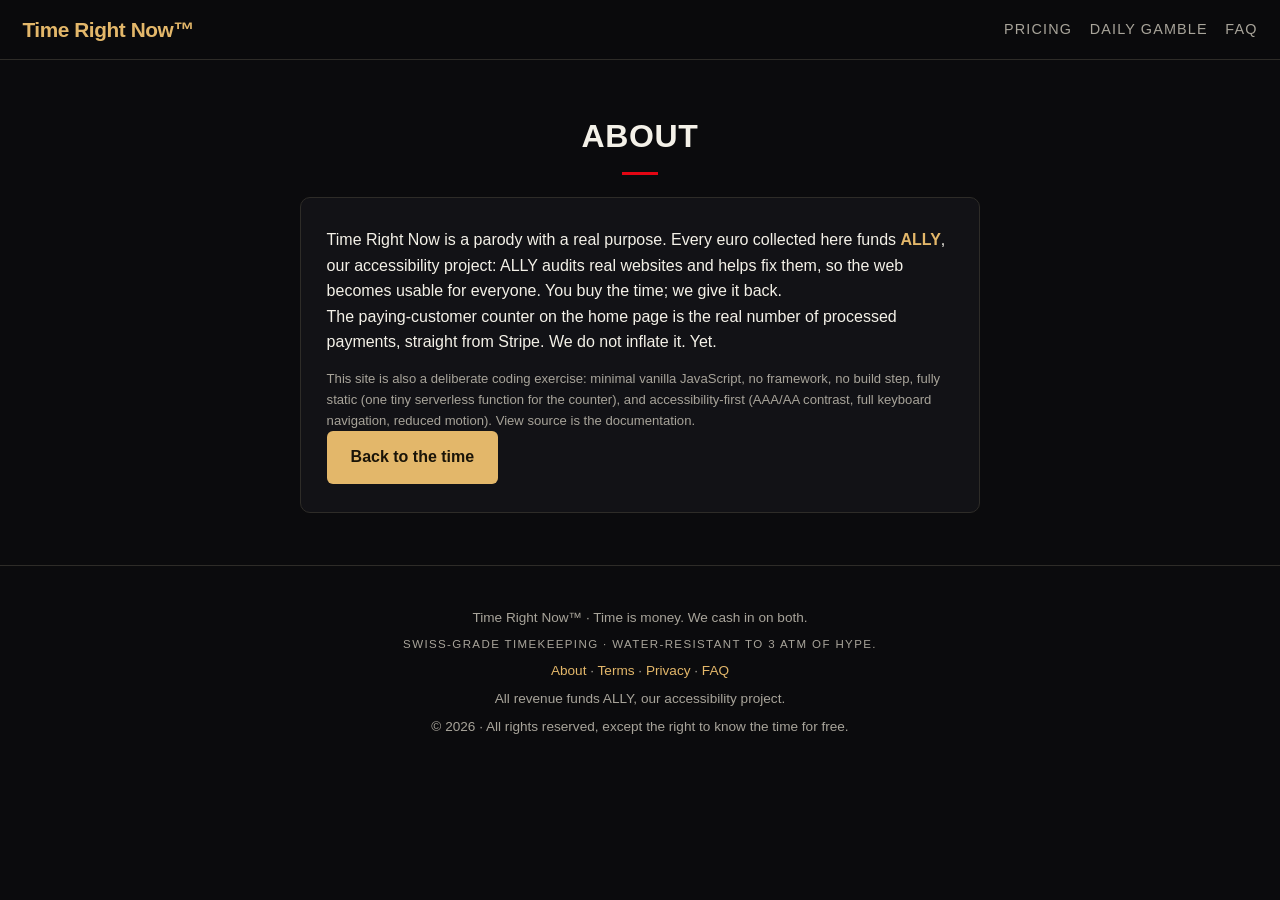
==== about.html @ d9bff841 "feat: real Stripe customer counter (/api/stats serverless), About/Terms/Privacy pages, About moved o" ====
<!DOCTYPE html>
<html lang="en">
<head>
<meta charset="utf-8">
<meta name="viewport" content="width=device-width, initial-scale=1">
<title>About · Time Right Now™</title>
<meta name="description" content="Where the money goes: ALLY, our accessibility project. Plus: this site is a deliberate coding exercise.">
<link rel="icon" href="data:image/svg+xml,<svg xmlns='http://www.w3.org/2000/svg' viewBox='0 0 100 100'><text y='.9em' font-size='90'>⏳</text></svg>">
<link rel="stylesheet" href="style.css?v=7">
</head>
<body>
<header class="topbar">
  <p class="brand"><a href="index.html" class="brand-link">Time Right Now<span aria-hidden="true">™</span></a></p>
  <nav aria-label="Primary">
    <a href="index.html#tarifs">Pricing</a>
    <a href="index.html#daily">Daily Gamble</a>
    <a href="index.html#faq">FAQ</a>
  </nav>
</header>

<main>
<section class="wrap">
  <h2>About</h2>
  <div class="about-box">
    <p>Time Right Now is a parody with a real purpose. Every euro collected here funds <strong>ALLY</strong>, our accessibility project: ALLY audits real websites and helps fix them, so the web becomes usable for everyone. You buy the time; we give it back.</p>
    <p>The paying-customer counter on the home page is the real number of processed payments, straight from Stripe. We do not inflate it. Yet.</p>
    <p class="fine">This site is also a deliberate coding exercise: minimal vanilla JavaScript, no framework, no build step, fully static (one tiny serverless function for the counter), and accessibility-first (AAA/AA contrast, full keyboard navigation, reduced motion). View source is the documentation.</p>
    <p><a class="btn btn-gold" href="index.html">Back to the time</a></p>
  </div>
</section>
</main>

<footer class="site-foot">
  <p>Time Right Now™ · Time is money. We cash in on both.</p>
  <p>Swiss-grade timekeeping · Water-resistant to 3 ATM of hype.</p>
  <p class="foot-links"><a href="about.html">About</a> · <a href="terms.html">Terms</a> · <a href="privacy.html">Privacy</a> · <a href="index.html#faq">FAQ</a></p>
  <p>All revenue funds ALLY, our accessibility project.</p>
  <p>© 2026 · All rights reserved, except the right to know the time for free.</p>
</footer>
</body>
</html>
---- style.css ----
/*
 * QuelleHeure(tm) - "Swiss 1980 horologer" theme.
 * Watch-dial hero backdrop, Helvetica grid, cream/gold/Swiss red, flat panels.
 * A11y first: AAA/AA contrasts (verified), reduced-motion, visible focus.
 */

:root {
  --bg: #0B0B0D;
  --surface: #121216;
  --surface-2: #191A1F;
  --line: #2E2C28;
  --line-2: #3A3833;
  --text: #F4F1E8;
  --muted: #A8A49A;
  --gold: #E3B76A;
  --gold-strong: #F0CD8A;
  --ink: #1A1408;
  --red: #FF4B4B;
  --red-swiss: #E30613;
  --green: #8BD9AC;
  --sans: "Helvetica Neue", Helvetica, Arial, "DejaVu Sans", sans-serif;
  --mono: ui-monospace, "DejaVu Sans Mono", Menlo, monospace;
}

* { box-sizing: border-box; margin: 0; padding: 0; }
html { scroll-behavior: smooth; }
body {
  background: var(--bg);
  color: var(--text);
  font-family: var(--sans);
  line-height: 1.6;
}
body.noscroll { overflow: hidden; }

@media (prefers-reduced-motion: reduce) {
  html { scroll-behavior: auto; }
  *, *::before, *::after { animation: none !important; transition: none !important; }
}

:focus-visible { outline: 2px solid var(--gold); outline-offset: 2px; border-radius: 4px; }
::selection { background: var(--red-swiss); color: var(--text); }

.skip {
  position: absolute; left: -999px; top: 0; z-index: 200;
  background: var(--gold); color: var(--ink); padding: .5rem 1rem;
  border-radius: 0 0 8px 0; font-weight: 700;
}
.skip:focus { left: 0; }

/* ---------- Top bar ---------- */

.topbar {
  position: sticky; top: 0; z-index: 50;
  display: flex; align-items: center; gap: 1.5rem;
  padding: .8rem 1.4rem;
  background: rgba(11, 11, 13, .9);
  border-bottom: 1px solid var(--line);
}
.brand {
  font-weight: 700; font-size: 1.3rem; color: var(--gold);
  letter-spacing: -0.02em;
}
.topbar nav { display: flex; gap: 1.1rem; margin-left: auto; flex-wrap: wrap; }
.topbar nav a { color: var(--muted); text-decoration: none; font-size: .9rem; text-transform: uppercase; letter-spacing: .08em; }
.topbar nav a:hover { color: var(--text); }

/* ---------- Hero + watch dial backdrop ---------- */

.hero {
  position: relative; overflow: hidden;
  padding: 7rem 1.2rem 5rem; text-align: center;
  background: radial-gradient(50% 40% at 62% 18%, rgba(227, 183, 106, .05), transparent 70%);
}
.hero h1 {
  font-weight: 700;
  text-transform: uppercase; letter-spacing: -0.02em;
  font-size: clamp(2.8rem, 8vw, 5rem);
  line-height: 1.05;
  margin: 0 auto .9rem; max-width: 16ch;
}
.hero .sub { color: var(--muted); font-size: 1.12rem; max-width: 46ch; margin: 0 auto .6rem; }
.hero .tease { color: var(--gold); margin: 0 auto 1.8rem; max-width: 52ch; }
.hero .note { color: var(--muted); font-size: .85rem; margin-top: 1rem; }

.dial {
  position: absolute; top: 9vh; right: 4vw;
  width: min(46vmin, 420px); aspect-ratio: 1;
  border-radius: 50%;
  border: 1px solid var(--line-2);
  background: radial-gradient(circle, #15151A 0%, #0E0E11 70%);
  filter: blur(2px);
  opacity: .55;
  pointer-events: none;
}
.dial::before {
  /* minute track: 60 cream ticks, 12 gold majors */
  content: '';
  position: absolute; inset: 3%;
  border-radius: 50%;
  background:
    repeating-conic-gradient(from -0.4deg, rgba(244, 241, 232, .55) 0deg .8deg, transparent .8deg 6deg),
    repeating-conic-gradient(from -1.2deg, rgba(227, 183, 106, .95) 0deg 2.4deg, transparent 2.4deg 30deg);
  -webkit-mask: radial-gradient(closest-side, transparent 84%, #000 85%, #000 95%, transparent 96%);
          mask: radial-gradient(closest-side, transparent 84%, #000 85%, #000 95%, transparent 96%);
}
.dial .hand {
  position: absolute; left: 50%; bottom: 50%;
  transform-origin: bottom center; border-radius: 2px;
}
.dial .hh { width: 7px; height: 24%; background: var(--gold); transform: translateX(-50%) rotate(35deg); }
.dial .mh { width: 4px; height: 36%; background: var(--text); transform: translateX(-50%) rotate(122deg); }
.dial .sh { width: 2px; height: 42%; background: var(--red-swiss); transform: translateX(-50%); animation: sweep 60s steps(60) infinite; }
.dial .cap {
  position: absolute; left: 50%; top: 50%; width: 12px; height: 12px;
  border-radius: 50%; background: var(--gold);
  transform: translate(-50%, -50%);
}
.dial .datewin {
  position: absolute; right: 9%; top: 46%;
  width: 13%; height: 9%;
  border: 1px solid var(--line-2); border-radius: 2px;
  display: grid; place-items: center;
  font-weight: 700; font-size: 1rem; color: var(--gold);
}
@keyframes sweep { to { transform: translateX(-50%) rotate(360deg); } }

/* ---------- Sections ---------- */

.wrap { max-width: 1080px; margin: 0 auto; padding: 3.2rem 1.2rem; }
h2 {
  font-weight: 700; text-transform: uppercase; letter-spacing: .02em;
  font-size: clamp(1.5rem, 3.2vw, 2rem); text-align: center; margin-bottom: .9rem;
}
h2::after {
  content: ''; display: block; width: 36px; height: 3px;
  background: var(--red-swiss); margin: .6rem auto 0;
}

.offer { text-align: center; color: var(--muted); margin-bottom: 2rem; }
.offer strong { color: var(--gold); }
.offer .fine { display: block; font-size: .8rem; margin-top: .2rem; }

/* ---------- Pricing cards (flat Swiss panels) ---------- */

.cards {
  display: grid;
  grid-template-columns: repeat(auto-fit, minmax(200px, 1fr));
  gap: 1rem; align-items: stretch;
}
.card {
  position: relative;
  background: var(--surface);
  border: 1px solid var(--line);
  border-radius: 8px; padding: 1.5rem 1.2rem 1.3rem;
  display: flex; flex-direction: column; gap: .6rem;
}
.card h3 { font-size: 1rem; text-transform: uppercase; letter-spacing: .06em; }
.card .price { font-weight: 700; font-size: 2rem; color: var(--gold); font-variant-numeric: tabular-nums; }
.card .price s { font-size: 1.05rem; color: var(--muted); margin-left: .35rem; }
.card .desc { color: var(--muted); font-size: .92rem; flex: 1; }

.featured { border-top: 3px solid var(--red-swiss); }

.card.sub { border-style: dashed; }
.subtag {
  position: absolute; top: -10px; right: 12px;
  background: var(--surface-2); border: 1px solid var(--line-2);
  color: var(--muted); font-size: .65rem; font-weight: 700;
  padding: .1rem .5rem; border-radius: 999px;
  text-transform: uppercase; letter-spacing: .12em;
}
.card .price .per { font-size: .95rem; color: var(--muted); margin-left: .25rem; }
.badge {
  position: absolute; top: -12px; left: 50%; transform: translateX(-50%);
  background: var(--red); color: #0B0B0D;
  font-size: .7rem; font-weight: 800; padding: .2rem .7rem;
  border-radius: 999px; white-space: nowrap;
  text-transform: uppercase; letter-spacing: .05em;
}
.scarcity { text-align: center; color: var(--muted); font-size: .9rem; margin-top: 1.6rem; }
.scarcity strong { color: var(--text); }

/* ---------- Daily gamble ---------- */

.daily-box {
  max-width: 640px; margin: 1.4rem auto 0;
  background: var(--surface);
  border: 1px solid var(--line); border-radius: 10px;
  padding: 2rem 1.4rem; text-align: center;
}
.spin-token {
  font-weight: 700; font-size: clamp(3rem, 9vw, 5rem);
  line-height: 1; color: var(--gold); letter-spacing: .04em;
  min-height: 1.1em; margin-bottom: 1rem;
  font-variant-numeric: tabular-nums;
}
.spin-token.land { color: var(--red); }
.btn-red { background: var(--red); color: #0B0B0D; }
.btn-red:hover { background: #ff6b6b; }

/* ---------- Time vault ---------- */

.coffre {
  max-width: 820px; margin: 1.4rem auto 0;
  background: var(--surface);
  border: 1px solid var(--line); border-radius: 10px;
  padding: 2.4rem 1.4rem; text-align: center;
}
.biglock { font-size: 3.2rem; margin: .4rem 0; }
.coffre-empty { font-size: 1.3rem; font-weight: 700; }
.coffre-meta { color: var(--muted); font-size: .9rem; margin-bottom: .9rem; }
.coffre-city { font-size: 1.15rem; color: var(--gold); margin-bottom: 1.2rem; }
.time-display {
  display: flex; justify-content: center; align-items: flex-end;
  gap: 1.6rem; flex-wrap: wrap; margin: .6rem 0 1rem;
}
.seg { display: flex; flex-direction: column; align-items: center; gap: .2rem; min-width: 110px; }
.digits {
  font-weight: 700; font-size: clamp(3rem, 9vw, 5.2rem); line-height: 1;
  color: var(--text); font-variant-numeric: tabular-nums; letter-spacing: -0.02em;
}
.seg .digits::after {
  content: ''; display: block; height: 3px; width: 28px;
  background: var(--red-swiss); margin: .35rem auto 0;
}
.unit { font-size: .7rem; text-transform: uppercase; letter-spacing: .18em; color: var(--muted); }
.seg-btn {
  background: transparent; color: inherit;
  border: 1.5px dashed rgba(227, 183, 106, .55); border-radius: 10px;
  padding: .6rem .9rem .8rem; cursor: pointer;
  display: flex; flex-direction: column; align-items: center; gap: .2rem; min-width: 110px;
}
.seg-btn:hover { background: var(--surface-2); }
.seg-btn .digits { color: var(--muted); }
.seg-btn .digits::after { display: none; }
.seg-btn .lock { margin-top: .35rem; color: var(--gold); font-size: .85rem; font-weight: 700; }
.fine { color: var(--muted); font-size: .82rem; margin-top: .8rem; }

/* ---------- Reviews ---------- */

.quotes { display: grid; grid-template-columns: repeat(auto-fit, minmax(250px, 1fr)); gap: 1rem; }
.quotes blockquote {
  background: var(--surface);
  border: 1px solid var(--line);
  border-radius: 8px; padding: 1.3rem;
}
.quotes blockquote p:first-child { color: var(--gold); letter-spacing: .2em; }
.quotes footer { color: var(--muted); font-size: .85rem; margin-top: .5rem; text-transform: uppercase; letter-spacing: .06em; }

/* ---------- FAQ ---------- */

#faq details {
  background: var(--surface);
  border: 1px solid var(--line);
  border-radius: 8px;
  padding: 1rem 1.2rem; margin: 0 auto .7rem; max-width: 760px;
}
#faq summary { cursor: pointer; font-weight: 700; }
#faq summary:hover { color: var(--red); }
#faq details p { color: var(--muted); margin-top: .5rem; }

/* ---------- Footer ---------- */

.site-foot {
  text-align: center; color: var(--muted); font-size: .85rem;
  padding: 2.6rem 1rem 3rem; border-top: 1px solid var(--line);
  display: grid; gap: .4rem;
}
.site-foot p:nth-child(2) { text-transform: uppercase; letter-spacing: .12em; font-size: .72rem; }

/* ---------- Buttons ---------- */

.btn {
  display: inline-block; border: 0; border-radius: 6px;
  padding: .85rem 1.5rem; font-size: 1rem; font-weight: 700;
  text-decoration: none; cursor: pointer; font-family: var(--sans);
}
.btn-gold { background: var(--gold); color: var(--ink); }
.btn-gold:hover { background: var(--gold-strong); }
.btn-ghost { background: transparent; border: 1.5px solid var(--red); color: var(--red); }
.btn-ghost:hover { background: rgba(255, 75, 75, .14); }
.btn-block { width: 100%; margin-top: 1rem; }
.btn.ok { background: var(--green); color: var(--ink); }

/* ---------- About pages ---------- */

.brand-link { color: inherit; text-decoration: none; }
.foot-links a { color: var(--gold); text-decoration: none; }
.foot-links a:hover { color: var(--gold-strong); text-decoration: underline; }
.about-box {
  max-width: 680px; margin: 1.4rem auto 0;
  background: var(--surface);
  border: 1px solid var(--line); border-radius: 10px;
  padding: 1.8rem 1.6rem;
}
.about-box p strong { color: var(--gold); }

/* ---------- Roulette ---------- */

.roulette {
  position: fixed; inset: 0; background: rgba(6, 6, 8, .96);
  display: grid; place-items: center; z-index: 110; padding: 1rem;
}
.roulette[hidden] { display: none; }
.roulette-box { text-align: center; max-width: 640px; }
.roulette-box h3 { font-weight: 700; text-transform: uppercase; letter-spacing: .04em; font-size: 1.4rem; margin-bottom: .3rem; }
.roulette-city {
  font-weight: 700; font-size: clamp(2rem, 7vw, 3.4rem);
  color: var(--gold); margin: 1.2rem 0 .2rem; min-height: 1.2em;
  letter-spacing: -0.02em;
}
.roulette-city.land { animation: land .5s ease-out; }
@keyframes land { 0% { transform: scale(.9); opacity: .3; } 100% { transform: scale(1); opacity: 1; } }
.roulette-time { font-size: 1.3rem; color: var(--red); margin-bottom: 1.4rem; }

/* ---------- City autocomplete ---------- */

.ac { max-width: 420px; margin: 1.2rem auto 0; text-align: left; position: relative; }
.ac-label { display: block; font-size: .8rem; color: var(--muted); margin-bottom: .3rem; text-transform: uppercase; letter-spacing: .08em; }
.ac-input {
  width: 100%; background: var(--bg); border: 1px solid var(--line);
  border-radius: 6px; color: var(--text); padding: .65rem .8rem; font-size: 1rem;
}
.ac-input:focus { border-color: var(--red); outline: none; }
.ac-list {
  list-style: none; background: var(--surface-2); border: 1px solid var(--line);
  border-radius: 8px; margin-top: .3rem; max-height: 260px; overflow: auto;
  position: relative; z-index: 5;
}
.ac-opt { padding: .55rem .8rem; cursor: pointer; }
.ac-opt:hover, .ac-opt.active { background: var(--red); color: #0B0B0D; }

/* ---------- Toast ---------- */

.toast {
  position: fixed; bottom: 1.2rem; left: 50%; transform: translateX(-50%);
  background: var(--surface-2); border: 1px solid var(--red);
  border-radius: 999px; padding: .7rem 1.3rem; z-index: 120;
  font-size: .95rem; max-width: 92vw; text-align: center;
}
.toast[hidden] { display: none; }

.noscript {
  position: fixed; bottom: 1rem; left: 1rem; right: 1rem;
  background: var(--gold); color: var(--ink);
  padding: 1rem; border-radius: 8px; text-align: center; font-weight: 700;
}

.mono { font-family: var(--mono); }

@media (max-width: 900px) { .dial { display: none; } }
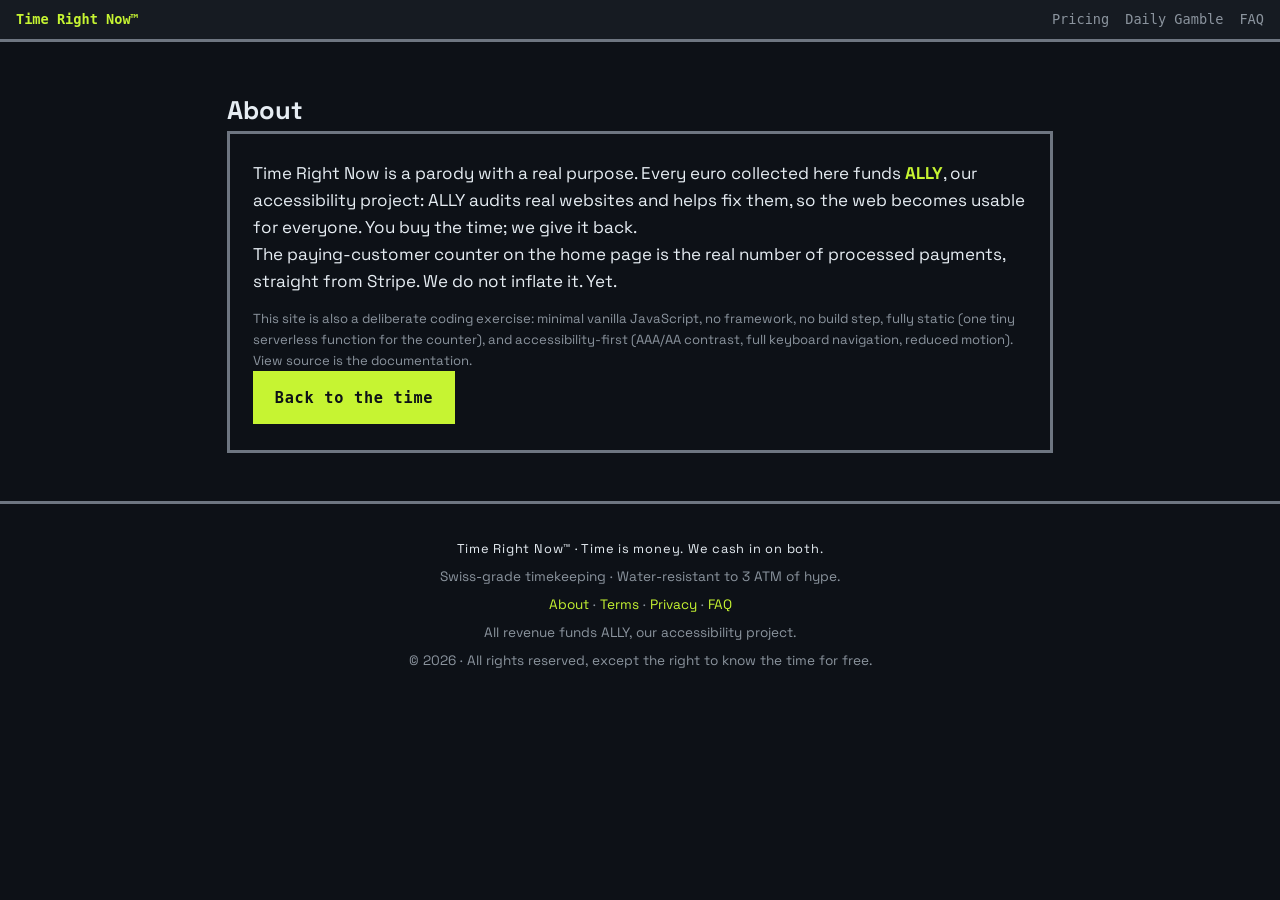
==== commit 7ace1584: "redesign: terminal brutalist theme (portfolio DNA: #0d1117 + phosphor lime + Space Grotesk, tmux bar" ====
--- a/about.html
+++ b/about.html
@@ -6,7 +6,7 @@
 <title>About · Time Right Now™</title>
 <meta name="description" content="Where the money goes: ALLY, our accessibility project. Plus: this site is a deliberate coding exercise.">
 <link rel="icon" href="data:image/svg+xml,<svg xmlns='http://www.w3.org/2000/svg' viewBox='0 0 100 100'><text y='.9em' font-size='90'>⏳</text></svg>">
-<link rel="stylesheet" href="style.css?v=7">
+<link rel="stylesheet" href="style.css?v=8">
 </head>
 <body>
 <header class="topbar">
--- a/style.css
+++ b/style.css
@@ -1,25 +1,33 @@
 /*
- * QuelleHeure(tm) - "Swiss 1980 horologer" theme.
- * Watch-dial hero backdrop, Helvetica grid, cream/gold/Swiss red, flat panels.
- * A11y first: AAA/AA contrasts (verified), reduced-motion, visible focus.
+ * Time Right Now(tm) - terminal brutalist theme.
+ * Same DNA as the portfolio: #0d1117, phosphor lime, Space Grotesk + mono,
+ * sharp corners, 3px borders, hard offset shadows. No framework, native CSS.
+ * A11y: lime on bg 14.77:1 (AAA), ink on lime 14.77:1 (AAA), muted on surface
+ * 5.62:1 (AA), focus visible, reduced-motion.
  */
 
+@font-face {
+  font-family: "Space Grotesk";
+  src: url("fonts/space-grotesk.woff2") format("woff2-variations");
+  font-weight: 300 700;
+  font-display: swap;
+  font-style: normal;
+}
+
 :root {
-  --bg: #0B0B0D;
-  --surface: #121216;
-  --surface-2: #191A1F;
-  --line: #2E2C28;
-  --line-2: #3A3833;
-  --text: #F4F1E8;
-  --muted: #A8A49A;
-  --gold: #E3B76A;
-  --gold-strong: #F0CD8A;
-  --ink: #1A1408;
-  --red: #FF4B4B;
-  --red-swiss: #E30613;
-  --green: #8BD9AC;
-  --sans: "Helvetica Neue", Helvetica, Arial, "DejaVu Sans", sans-serif;
-  --mono: ui-monospace, "DejaVu Sans Mono", Menlo, monospace;
+  --bg: #0d1117;
+  --surface: #161b22;
+  --surface-2: #1c2330;
+  --text: #e6edf3;
+  --muted: #8b949e;
+  --border: #6e7681;
+  --lime: #c6f432;
+  --lime-dim: #a3cc26;
+  --ink: #0d1117;
+  --green: #4ade80;
+  --sans: "Space Grotesk", ui-sans-serif, system-ui, -apple-system, "Segoe UI", Roboto, sans-serif;
+  --mono: ui-monospace, "JetBrains Mono", SFMono-Regular, Menlo, Consolas, monospace;
+  --bw: 3px;
 }
 
 * { box-sizing: border-box; margin: 0; padding: 0; }
@@ -28,6 +36,7 @@
   background: var(--bg);
   color: var(--text);
   font-family: var(--sans);
+  font-size: 1.0625rem;
   line-height: 1.6;
 }
 body.noscroll { overflow: hidden; }
@@ -37,315 +46,283 @@
   *, *::before, *::after { animation: none !important; transition: none !important; }
 }
 
-:focus-visible { outline: 2px solid var(--gold); outline-offset: 2px; border-radius: 4px; }
-::selection { background: var(--red-swiss); color: var(--text); }
+:focus-visible { outline: 3px solid var(--lime); outline-offset: 2px; }
+::selection { background: var(--lime); color: var(--ink); }
+
+.mono { font-family: var(--mono); }
 
 .skip {
   position: absolute; left: -999px; top: 0; z-index: 200;
-  background: var(--gold); color: var(--ink); padding: .5rem 1rem;
-  border-radius: 0 0 8px 0; font-weight: 700;
+  background: var(--lime); color: var(--ink); padding: .5rem 1rem;
+  font-weight: 700; text-decoration: none;
 }
 .skip:focus { left: 0; }
 
-/* ---------- Top bar ---------- */
-
+/* ---------- tmux-style bar ---------- */
+
+.bar {
+  position: sticky; top: 0; z-index: 50;
+  display: flex; align-items: center; gap: 1.25rem;
+  padding: .55rem 1rem;
+  background: var(--surface);
+  border-bottom: var(--bw) solid var(--border);
+  font-family: var(--mono); font-size: .85rem;
+}
+.bar-brand a { color: var(--lime); text-decoration: none; font-weight: 700; }
+.bar-brand a:hover { text-decoration: underline; }
+.bar-nav { display: flex; gap: 1rem; margin-left: auto; flex-wrap: wrap; }
+.bar-nav a { color: var(--muted); text-decoration: none; }
+.bar-nav a:hover { color: var(--text); text-decoration: underline; }
+.bar-right { color: var(--muted); }
+
+/* ---------- terminal blocks ---------- */
+
+.terminal {
+  background: var(--bg);
+  border: var(--bw) solid var(--border);
+  padding: 1.4rem 1.3rem;
+  font-family: var(--mono);
+}
+
+.hero {
+  max-width: 54rem; margin: 3rem auto 0; padding: 1.6rem 1.4rem;
+}
+.t-line { margin-bottom: .55rem; }
+.t-line a { color: var(--lime); text-decoration: underline; text-underline-offset: .2em; }
+.t-line a:hover { color: var(--lime-dim); }
+.t-prompt { color: var(--lime); font-weight: 700; margin-right: .5em; }
+.t-dim { color: var(--muted); }
+.t-big { font-size: clamp(1.6rem, 5vw, 2.6rem); font-weight: 700; color: var(--text); margin: .9rem 0; }
+.t-big .t-dim { font-size: 1rem; font-weight: 400; }
+.censor { color: var(--lime); letter-spacing: .05em; }
+.cursor { color: var(--lime); animation: blink 1.1s steps(1) infinite; }
+@keyframes blink { 50% { opacity: 0; } }
+.hero-cta { margin-top: 1.4rem; }
+
+.wrap { max-width: 54rem; margin: 0 auto; padding: 3rem 1.2rem; }
+h2.cmd {
+  font-family: var(--mono);
+  font-size: clamp(1.1rem, 3vw, 1.5rem);
+  margin-bottom: 1.1rem;
+  color: var(--text);
+}
+h2.cmd .t-prompt { font-size: 1em; }
+.t-status { font-family: var(--mono); font-size: .9rem; color: var(--muted); margin-bottom: 1.1rem; }
+.t-status .mono { color: var(--text); }
+
+/* ---------- rate card (receipt) ---------- */
+
+.receipt { border: var(--bw) solid var(--border); background: var(--bg); }
+.r-head {
+  background: var(--surface-2);
+  border-bottom: 1px solid var(--border);
+  padding: .5rem 1rem;
+  font-size: .78rem; letter-spacing: .12em;
+  color: var(--muted);
+}
+.r-list { list-style: none; }
+.r-row {
+  display: grid;
+  grid-template-columns: minmax(0, 1fr) auto auto auto;
+  align-items: center;
+  gap: .9rem;
+  padding: .8rem 1rem;
+  border-bottom: 1px solid var(--surface-2);
+}
+.r-name { font-weight: 700; letter-spacing: .02em; }
+.r-desc { display: block; font-weight: 400; font-size: .85rem; color: var(--muted); margin-top: .15rem; }
+.r-tag {
+  display: inline-block; margin-left: .6rem; padding: .05rem .45rem;
+  border: 1px solid var(--lime); color: var(--lime);
+  font-size: .62rem; letter-spacing: .1em; font-weight: 400;
+}
+.r-dots {
+  width: clamp(1rem, 6vw, 3.5rem);
+  border-bottom: 2px dotted var(--border);
+  transform: translateY(-.35em);
+}
+.r-price { font-weight: 700; white-space: nowrap; }
+.r-price s { color: var(--muted); font-weight: 400; }
+.r-per { color: var(--muted); font-weight: 400; font-size: .8em; }
+.r-star { border-left: 4px solid var(--lime); background: var(--surface); }
+.r-total {
+  padding: .6rem 1rem;
+  border-top: 1px solid var(--border);
+  font-size: .85rem; color: var(--muted);
+}
+.r-total strong { color: var(--lime); }
+
+/* ---------- buttons (hard shadow press) ---------- */
+
+.btn {
+  display: inline-block;
+  border: var(--bw) solid var(--lime);
+  background: var(--lime);
+  color: var(--ink);
+  padding: .7rem 1.2rem;
+  font-family: var(--mono); font-size: .95rem; font-weight: 700;
+  letter-spacing: .05em;
+  text-decoration: none; cursor: pointer;
+  transition: transform .08s ease, box-shadow .08s ease;
+}
+.btn:hover {
+  background: var(--lime-dim); border-color: var(--lime-dim);
+  transform: translate(-2px, -2px);
+  box-shadow: 4px 4px 0 var(--lime);
+}
+.btn-s { padding: .4rem .8rem; font-size: .78rem; }
+
+/* ---------- daily gamble ---------- */
+
+.daily { text-align: center; }
+.spin-token {
+  font-size: clamp(2.6rem, 8vw, 4.4rem);
+  font-weight: 700; color: var(--lime);
+  line-height: 1; margin-bottom: 1rem;
+  min-height: 1.1em;
+}
+.spin-token.land { color: var(--text); }
+.daily .t-dim { font-size: .85rem; margin-top: 1rem; }
+
+/* ---------- vault ---------- */
+
+.vault { text-align: center; }
+.biglock { font-size: 2.6rem; margin: .4rem 0; color: var(--muted); }
+.coffre-empty { font-size: 1.2rem; font-weight: 700; }
+.coffre-meta { color: var(--muted); font-size: .85rem; margin-bottom: .9rem; }
+.coffre-city { color: var(--lime); margin-bottom: 1.2rem; font-size: 1.05rem; }
+.time-display {
+  display: flex; justify-content: center; align-items: flex-end;
+  gap: 1.4rem; flex-wrap: wrap; margin: .6rem 0 1rem;
+}
+.seg { display: flex; flex-direction: column; align-items: center; gap: .2rem; min-width: 105px; }
+.digits {
+  font-family: var(--mono);
+  font-size: clamp(2.8rem, 9vw, 4.8rem); line-height: 1;
+  color: var(--text); font-weight: 700; font-variant-numeric: tabular-nums;
+}
+.unit { font-size: .68rem; text-transform: uppercase; letter-spacing: .16em; color: var(--muted); }
+.seg-btn {
+  background: transparent; color: inherit;
+  border: 2px dashed var(--lime);
+  padding: .5rem .9rem .7rem; cursor: pointer;
+  display: flex; flex-direction: column; align-items: center; gap: .2rem; min-width: 105px;
+  font-family: var(--mono);
+}
+.seg-btn:hover { background: var(--surface); }
+.seg-btn .digits { color: var(--muted); }
+.seg-btn .lock { margin-top: .3rem; color: var(--lime); font-size: .82rem; font-weight: 700; font-family: var(--mono); }
+.fine { color: var(--muted); font-size: .82rem; margin-top: .8rem; }
+
+/* ---------- reviews log ---------- */
+
+.log {
+  border-left: 4px solid var(--border);
+  padding: .5rem 0 .5rem 1rem;
+  margin-bottom: 1rem;
+}
+.log .log-meta {
+  display: block; font-size: .75rem; color: var(--muted);
+  letter-spacing: .04em; margin-bottom: .2rem;
+}
+.log .log-meta span { color: var(--lime); }
+
+/* ---------- FAQ (man) ---------- */
+
+#faq details {
+  border: 1px solid var(--border);
+  background: var(--surface);
+  padding: .85rem 1.1rem;
+  margin-bottom: .6rem;
+}
+#faq summary { cursor: pointer; font-weight: 700; }
+#faq summary:hover { color: var(--lime); }
+#faq details p { color: var(--muted); margin-top: .4rem; }
+
+/* ---------- autocomplete ---------- */
+
+.ac { max-width: 420px; margin: 1.1rem auto 0; text-align: left; position: relative; }
+.ac-label { display: block; font-size: .75rem; color: var(--muted); margin-bottom: .3rem; font-family: var(--mono); text-transform: uppercase; letter-spacing: .1em; }
+.ac-input {
+  width: 100%; background: var(--bg); border: var(--bw) solid var(--border);
+  color: var(--text); padding: .55rem .7rem; font-size: .95rem; font-family: var(--mono);
+}
+.ac-input:focus { border-color: var(--lime); outline: none; }
+.ac-list {
+  list-style: none; background: var(--surface-2); border: 1px solid var(--border);
+  margin-top: .3rem; max-height: 250px; overflow: auto; position: relative; z-index: 5;
+}
+.ac-opt { padding: .5rem .7rem; cursor: pointer; font-family: var(--mono); font-size: .9rem; }
+.ac-opt:hover, .ac-opt.active { background: var(--lime); color: var(--ink); }
+
+/* ---------- roulette overlay ---------- */
+
+.roulette {
+  position: fixed; inset: 0; background: rgba(13, 17, 23, .96);
+  display: grid; place-items: center; z-index: 110; padding: 1rem;
+}
+.roulette[hidden] { display: none; }
+.roulette-box { max-width: 620px; width: 100%; }
+.roulette-box h3 { font-size: 1.1rem; margin-bottom: .3rem; color: var(--text); }
+.roulette-city {
+  font-size: clamp(1.6rem, 6vw, 2.8rem);
+  color: var(--lime); margin: 1.1rem 0 .2rem; min-height: 1.2em;
+  font-weight: 700;
+}
+.roulette-city.land { animation: land .4s steps(3); }
+@keyframes land { 0% { opacity: .2; } 50% { opacity: .6; } 100% { opacity: 1; } }
+.roulette-time { font-size: 1.1rem; color: var(--text); margin-bottom: 1.3rem; }
+
+/* ---------- toast ---------- */
+
+.toast {
+  position: fixed; bottom: 1.2rem; left: 50%; transform: translateX(-50%);
+  background: var(--surface); border: var(--bw) solid var(--lime);
+  color: var(--text); padding: .65rem 1.1rem; z-index: 120;
+  font-size: .88rem; max-width: 92vw; text-align: center;
+}
+.toast[hidden] { display: none; }
+
+/* ---------- footer / noscript / subpages ---------- */
+
+.site-foot {
+  border-top: var(--bw) solid var(--border);
+  text-align: center; color: var(--muted); font-size: .85rem;
+  padding: 2.2rem 1rem 2.6rem;
+  display: grid; gap: .4rem;
+}
+.site-foot > p:first-child { color: var(--text); font-size: .8rem; letter-spacing: .06em; }
+.foot-links a { color: var(--lime); text-decoration: none; }
+.foot-links a:hover { text-decoration: underline; }
+
+.noscript {
+  position: fixed; bottom: 1rem; left: 1rem; right: 1rem;
+  background: var(--lime); color: var(--ink);
+  padding: 1rem; text-align: center; font-weight: 700;
+}
+
+/* subpages reuse the old hooks */
 .topbar {
   position: sticky; top: 0; z-index: 50;
-  display: flex; align-items: center; gap: 1.5rem;
-  padding: .8rem 1.4rem;
-  background: rgba(11, 11, 13, .9);
-  border-bottom: 1px solid var(--line);
-}
-.brand {
-  font-weight: 700; font-size: 1.3rem; color: var(--gold);
-  letter-spacing: -0.02em;
-}
-.topbar nav { display: flex; gap: 1.1rem; margin-left: auto; flex-wrap: wrap; }
-.topbar nav a { color: var(--muted); text-decoration: none; font-size: .9rem; text-transform: uppercase; letter-spacing: .08em; }
-.topbar nav a:hover { color: var(--text); }
-
-/* ---------- Hero + watch dial backdrop ---------- */
-
-.hero {
-  position: relative; overflow: hidden;
-  padding: 7rem 1.2rem 5rem; text-align: center;
-  background: radial-gradient(50% 40% at 62% 18%, rgba(227, 183, 106, .05), transparent 70%);
-}
-.hero h1 {
-  font-weight: 700;
-  text-transform: uppercase; letter-spacing: -0.02em;
-  font-size: clamp(2.8rem, 8vw, 5rem);
-  line-height: 1.05;
-  margin: 0 auto .9rem; max-width: 16ch;
-}
-.hero .sub { color: var(--muted); font-size: 1.12rem; max-width: 46ch; margin: 0 auto .6rem; }
-.hero .tease { color: var(--gold); margin: 0 auto 1.8rem; max-width: 52ch; }
-.hero .note { color: var(--muted); font-size: .85rem; margin-top: 1rem; }
-
-.dial {
-  position: absolute; top: 9vh; right: 4vw;
-  width: min(46vmin, 420px); aspect-ratio: 1;
-  border-radius: 50%;
-  border: 1px solid var(--line-2);
-  background: radial-gradient(circle, #15151A 0%, #0E0E11 70%);
-  filter: blur(2px);
-  opacity: .55;
-  pointer-events: none;
-}
-.dial::before {
-  /* minute track: 60 cream ticks, 12 gold majors */
-  content: '';
-  position: absolute; inset: 3%;
-  border-radius: 50%;
-  background:
-    repeating-conic-gradient(from -0.4deg, rgba(244, 241, 232, .55) 0deg .8deg, transparent .8deg 6deg),
-    repeating-conic-gradient(from -1.2deg, rgba(227, 183, 106, .95) 0deg 2.4deg, transparent 2.4deg 30deg);
-  -webkit-mask: radial-gradient(closest-side, transparent 84%, #000 85%, #000 95%, transparent 96%);
-          mask: radial-gradient(closest-side, transparent 84%, #000 85%, #000 95%, transparent 96%);
-}
-.dial .hand {
-  position: absolute; left: 50%; bottom: 50%;
-  transform-origin: bottom center; border-radius: 2px;
-}
-.dial .hh { width: 7px; height: 24%; background: var(--gold); transform: translateX(-50%) rotate(35deg); }
-.dial .mh { width: 4px; height: 36%; background: var(--text); transform: translateX(-50%) rotate(122deg); }
-.dial .sh { width: 2px; height: 42%; background: var(--red-swiss); transform: translateX(-50%); animation: sweep 60s steps(60) infinite; }
-.dial .cap {
-  position: absolute; left: 50%; top: 50%; width: 12px; height: 12px;
-  border-radius: 50%; background: var(--gold);
-  transform: translate(-50%, -50%);
-}
-.dial .datewin {
-  position: absolute; right: 9%; top: 46%;
-  width: 13%; height: 9%;
-  border: 1px solid var(--line-2); border-radius: 2px;
-  display: grid; place-items: center;
-  font-weight: 700; font-size: 1rem; color: var(--gold);
-}
-@keyframes sweep { to { transform: translateX(-50%) rotate(360deg); } }
-
-/* ---------- Sections ---------- */
-
-.wrap { max-width: 1080px; margin: 0 auto; padding: 3.2rem 1.2rem; }
-h2 {
-  font-weight: 700; text-transform: uppercase; letter-spacing: .02em;
-  font-size: clamp(1.5rem, 3.2vw, 2rem); text-align: center; margin-bottom: .9rem;
-}
-h2::after {
-  content: ''; display: block; width: 36px; height: 3px;
-  background: var(--red-swiss); margin: .6rem auto 0;
-}
-
-.offer { text-align: center; color: var(--muted); margin-bottom: 2rem; }
-.offer strong { color: var(--gold); }
-.offer .fine { display: block; font-size: .8rem; margin-top: .2rem; }
-
-/* ---------- Pricing cards (flat Swiss panels) ---------- */
-
-.cards {
-  display: grid;
-  grid-template-columns: repeat(auto-fit, minmax(200px, 1fr));
-  gap: 1rem; align-items: stretch;
-}
-.card {
-  position: relative;
+  display: flex; align-items: center; gap: 1.25rem;
+  padding: .55rem 1rem;
   background: var(--surface);
-  border: 1px solid var(--line);
-  border-radius: 8px; padding: 1.5rem 1.2rem 1.3rem;
-  display: flex; flex-direction: column; gap: .6rem;
-}
-.card h3 { font-size: 1rem; text-transform: uppercase; letter-spacing: .06em; }
-.card .price { font-weight: 700; font-size: 2rem; color: var(--gold); font-variant-numeric: tabular-nums; }
-.card .price s { font-size: 1.05rem; color: var(--muted); margin-left: .35rem; }
-.card .desc { color: var(--muted); font-size: .92rem; flex: 1; }
-
-.featured { border-top: 3px solid var(--red-swiss); }
-
-.card.sub { border-style: dashed; }
-.subtag {
-  position: absolute; top: -10px; right: 12px;
-  background: var(--surface-2); border: 1px solid var(--line-2);
-  color: var(--muted); font-size: .65rem; font-weight: 700;
-  padding: .1rem .5rem; border-radius: 999px;
-  text-transform: uppercase; letter-spacing: .12em;
-}
-.card .price .per { font-size: .95rem; color: var(--muted); margin-left: .25rem; }
-.badge {
-  position: absolute; top: -12px; left: 50%; transform: translateX(-50%);
-  background: var(--red); color: #0B0B0D;
-  font-size: .7rem; font-weight: 800; padding: .2rem .7rem;
-  border-radius: 999px; white-space: nowrap;
-  text-transform: uppercase; letter-spacing: .05em;
-}
-.scarcity { text-align: center; color: var(--muted); font-size: .9rem; margin-top: 1.6rem; }
-.scarcity strong { color: var(--text); }
-
-/* ---------- Daily gamble ---------- */
-
-.daily-box {
-  max-width: 640px; margin: 1.4rem auto 0;
-  background: var(--surface);
-  border: 1px solid var(--line); border-radius: 10px;
-  padding: 2rem 1.4rem; text-align: center;
-}
-.spin-token {
-  font-weight: 700; font-size: clamp(3rem, 9vw, 5rem);
-  line-height: 1; color: var(--gold); letter-spacing: .04em;
-  min-height: 1.1em; margin-bottom: 1rem;
-  font-variant-numeric: tabular-nums;
-}
-.spin-token.land { color: var(--red); }
-.btn-red { background: var(--red); color: #0B0B0D; }
-.btn-red:hover { background: #ff6b6b; }
-
-/* ---------- Time vault ---------- */
-
-.coffre {
-  max-width: 820px; margin: 1.4rem auto 0;
-  background: var(--surface);
-  border: 1px solid var(--line); border-radius: 10px;
-  padding: 2.4rem 1.4rem; text-align: center;
-}
-.biglock { font-size: 3.2rem; margin: .4rem 0; }
-.coffre-empty { font-size: 1.3rem; font-weight: 700; }
-.coffre-meta { color: var(--muted); font-size: .9rem; margin-bottom: .9rem; }
-.coffre-city { font-size: 1.15rem; color: var(--gold); margin-bottom: 1.2rem; }
-.time-display {
-  display: flex; justify-content: center; align-items: flex-end;
-  gap: 1.6rem; flex-wrap: wrap; margin: .6rem 0 1rem;
-}
-.seg { display: flex; flex-direction: column; align-items: center; gap: .2rem; min-width: 110px; }
-.digits {
-  font-weight: 700; font-size: clamp(3rem, 9vw, 5.2rem); line-height: 1;
-  color: var(--text); font-variant-numeric: tabular-nums; letter-spacing: -0.02em;
-}
-.seg .digits::after {
-  content: ''; display: block; height: 3px; width: 28px;
-  background: var(--red-swiss); margin: .35rem auto 0;
-}
-.unit { font-size: .7rem; text-transform: uppercase; letter-spacing: .18em; color: var(--muted); }
-.seg-btn {
-  background: transparent; color: inherit;
-  border: 1.5px dashed rgba(227, 183, 106, .55); border-radius: 10px;
-  padding: .6rem .9rem .8rem; cursor: pointer;
-  display: flex; flex-direction: column; align-items: center; gap: .2rem; min-width: 110px;
-}
-.seg-btn:hover { background: var(--surface-2); }
-.seg-btn .digits { color: var(--muted); }
-.seg-btn .digits::after { display: none; }
-.seg-btn .lock { margin-top: .35rem; color: var(--gold); font-size: .85rem; font-weight: 700; }
-.fine { color: var(--muted); font-size: .82rem; margin-top: .8rem; }
-
-/* ---------- Reviews ---------- */
-
-.quotes { display: grid; grid-template-columns: repeat(auto-fit, minmax(250px, 1fr)); gap: 1rem; }
-.quotes blockquote {
-  background: var(--surface);
-  border: 1px solid var(--line);
-  border-radius: 8px; padding: 1.3rem;
-}
-.quotes blockquote p:first-child { color: var(--gold); letter-spacing: .2em; }
-.quotes footer { color: var(--muted); font-size: .85rem; margin-top: .5rem; text-transform: uppercase; letter-spacing: .06em; }
-
-/* ---------- FAQ ---------- */
-
-#faq details {
-  background: var(--surface);
-  border: 1px solid var(--line);
-  border-radius: 8px;
-  padding: 1rem 1.2rem; margin: 0 auto .7rem; max-width: 760px;
-}
-#faq summary { cursor: pointer; font-weight: 700; }
-#faq summary:hover { color: var(--red); }
-#faq details p { color: var(--muted); margin-top: .5rem; }
-
-/* ---------- Footer ---------- */
-
-.site-foot {
-  text-align: center; color: var(--muted); font-size: .85rem;
-  padding: 2.6rem 1rem 3rem; border-top: 1px solid var(--line);
-  display: grid; gap: .4rem;
-}
-.site-foot p:nth-child(2) { text-transform: uppercase; letter-spacing: .12em; font-size: .72rem; }
-
-/* ---------- Buttons ---------- */
-
-.btn {
-  display: inline-block; border: 0; border-radius: 6px;
-  padding: .85rem 1.5rem; font-size: 1rem; font-weight: 700;
-  text-decoration: none; cursor: pointer; font-family: var(--sans);
-}
-.btn-gold { background: var(--gold); color: var(--ink); }
-.btn-gold:hover { background: var(--gold-strong); }
-.btn-ghost { background: transparent; border: 1.5px solid var(--red); color: var(--red); }
-.btn-ghost:hover { background: rgba(255, 75, 75, .14); }
-.btn-block { width: 100%; margin-top: 1rem; }
-.btn.ok { background: var(--green); color: var(--ink); }
-
-/* ---------- About pages ---------- */
-
+  border-bottom: var(--bw) solid var(--border);
+  font-family: var(--mono); font-size: .85rem;
+}
+.brand { font-family: var(--mono); color: var(--lime); font-weight: 700; }
 .brand-link { color: inherit; text-decoration: none; }
-.foot-links a { color: var(--gold); text-decoration: none; }
-.foot-links a:hover { color: var(--gold-strong); text-decoration: underline; }
+.topbar nav { display: flex; gap: 1rem; margin-left: auto; flex-wrap: wrap; }
+.topbar nav a { color: var(--muted); text-decoration: none; }
+.topbar nav a:hover { color: var(--text); text-decoration: underline; }
 .about-box {
-  max-width: 680px; margin: 1.4rem auto 0;
-  background: var(--surface);
-  border: 1px solid var(--line); border-radius: 10px;
-  padding: 1.8rem 1.6rem;
-}
-.about-box p strong { color: var(--gold); }
-
-/* ---------- Roulette ---------- */
-
-.roulette {
-  position: fixed; inset: 0; background: rgba(6, 6, 8, .96);
-  display: grid; place-items: center; z-index: 110; padding: 1rem;
-}
-.roulette[hidden] { display: none; }
-.roulette-box { text-align: center; max-width: 640px; }
-.roulette-box h3 { font-weight: 700; text-transform: uppercase; letter-spacing: .04em; font-size: 1.4rem; margin-bottom: .3rem; }
-.roulette-city {
-  font-weight: 700; font-size: clamp(2rem, 7vw, 3.4rem);
-  color: var(--gold); margin: 1.2rem 0 .2rem; min-height: 1.2em;
-  letter-spacing: -0.02em;
-}
-.roulette-city.land { animation: land .5s ease-out; }
-@keyframes land { 0% { transform: scale(.9); opacity: .3; } 100% { transform: scale(1); opacity: 1; } }
-.roulette-time { font-size: 1.3rem; color: var(--red); margin-bottom: 1.4rem; }
-
-/* ---------- City autocomplete ---------- */
-
-.ac { max-width: 420px; margin: 1.2rem auto 0; text-align: left; position: relative; }
-.ac-label { display: block; font-size: .8rem; color: var(--muted); margin-bottom: .3rem; text-transform: uppercase; letter-spacing: .08em; }
-.ac-input {
-  width: 100%; background: var(--bg); border: 1px solid var(--line);
-  border-radius: 6px; color: var(--text); padding: .65rem .8rem; font-size: 1rem;
-}
-.ac-input:focus { border-color: var(--red); outline: none; }
-.ac-list {
-  list-style: none; background: var(--surface-2); border: 1px solid var(--line);
-  border-radius: 8px; margin-top: .3rem; max-height: 260px; overflow: auto;
-  position: relative; z-index: 5;
-}
-.ac-opt { padding: .55rem .8rem; cursor: pointer; }
-.ac-opt:hover, .ac-opt.active { background: var(--red); color: #0B0B0D; }
-
-/* ---------- Toast ---------- */
-
-.toast {
-  position: fixed; bottom: 1.2rem; left: 50%; transform: translateX(-50%);
-  background: var(--surface-2); border: 1px solid var(--red);
-  border-radius: 999px; padding: .7rem 1.3rem; z-index: 120;
-  font-size: .95rem; max-width: 92vw; text-align: center;
-}
-.toast[hidden] { display: none; }
-
-.noscript {
-  position: fixed; bottom: 1rem; left: 1rem; right: 1rem;
-  background: var(--gold); color: var(--ink);
-  padding: 1rem; border-radius: 8px; text-align: center; font-weight: 700;
-}
-
-.mono { font-family: var(--mono); }
-
-@media (max-width: 900px) { .dial { display: none; } }
+  border: var(--bw) solid var(--border); background: var(--bg);
+  padding: 1.6rem 1.4rem;
+}
+.about-box p strong { color: var(--lime); }
+
+@media (max-width: 40rem) {
+  .r-row { grid-template-columns: 1fr auto; }
+  .r-dots { display: none; }
+  .r-name { grid-column: 1 / -1; }
+}
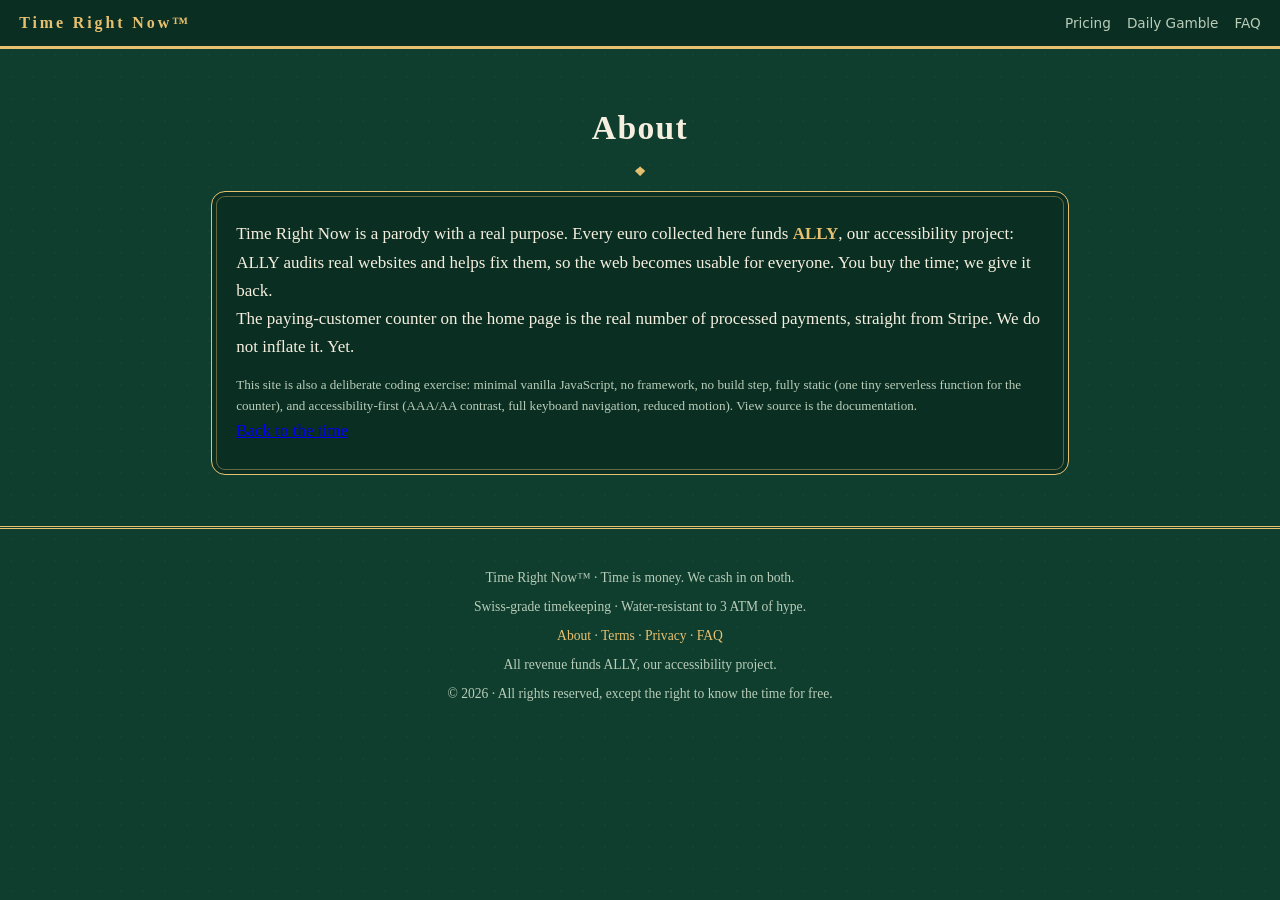
==== commit 42fc4e3b: "v6 Maison du Temps: full casino (variant A voted) - 24-card deck, slot machine, croupier's dice, for" ====
--- a/about.html
+++ b/about.html
@@ -6,7 +6,7 @@
 <title>About · Time Right Now™</title>
 <meta name="description" content="Where the money goes: ALLY, our accessibility project. Plus: this site is a deliberate coding exercise.">
 <link rel="icon" href="data:image/svg+xml,<svg xmlns='http://www.w3.org/2000/svg' viewBox='0 0 100 100'><text y='.9em' font-size='90'>⏳</text></svg>">
-<link rel="stylesheet" href="style.css?v=8">
+<link rel="stylesheet" href="style.css?v=9">
 </head>
 <body>
 <header class="topbar">
--- a/style.css
+++ b/style.css
@@ -1,43 +1,37 @@
 /*
- * Time Right Now(tm) - terminal brutalist theme.
- * Same DNA as the portfolio: #0d1117, phosphor lime, Space Grotesk + mono,
- * sharp corners, 3px borders, hard offset shadows. No framework, native CSS.
- * A11y: lime on bg 14.77:1 (AAA), ink on lime 14.77:1 (AAA), muted on surface
- * 5.62:1 (AA), focus visible, reduced-motion.
+ * Maison du Temps(tm) - casino felt theme.
+ * Deep green felt, gold, cream, serif. Real game components:
+ * 24-card deck, slot machine, croupier's dice, fortune wheel, city roulette.
+ * A11y: gold 7.12:1 AAA and cream 10.59:1 AAA on felt, ink on gold 10.68:1 AAA,
+ * muted AA, focus visible, reduced-motion, all games keyboard-usable.
  */
 
-@font-face {
-  font-family: "Space Grotesk";
-  src: url("fonts/space-grotesk.woff2") format("woff2-variations");
-  font-weight: 300 700;
-  font-display: swap;
-  font-style: normal;
-}
-
 :root {
-  --bg: #0d1117;
-  --surface: #161b22;
-  --surface-2: #1c2330;
-  --text: #e6edf3;
-  --muted: #8b949e;
-  --border: #6e7681;
-  --lime: #c6f432;
-  --lime-dim: #a3cc26;
-  --ink: #0d1117;
-  --green: #4ade80;
-  --sans: "Space Grotesk", ui-sans-serif, system-ui, -apple-system, "Segoe UI", Roboto, sans-serif;
-  --mono: ui-monospace, "JetBrains Mono", SFMono-Regular, Menlo, Consolas, monospace;
-  --bw: 3px;
+  --felt: #0F3D2E;
+  --felt-deep: #0B2E22;
+  --surface: #14503A;
+  --cream: #F5EFDF;
+  --gold: #E8C170;
+  --gold-strong: #F3D48F;
+  --ink: #1C1403;
+  --muted: #B9CDB9;
+  --wine: #8C2F26;
+  --wine-deep: #5E1F18;
+  --serif: Georgia, 'Times New Roman', 'DejaVu Serif', serif;
+  --sans: system-ui, -apple-system, 'Segoe UI', Roboto, 'DejaVu Sans', sans-serif;
+  --mono: ui-monospace, 'DejaVu Sans Mono', Menlo, monospace;
 }
 
 * { box-sizing: border-box; margin: 0; padding: 0; }
 html { scroll-behavior: smooth; }
 body {
-  background: var(--bg);
-  color: var(--text);
-  font-family: var(--sans);
+  background: var(--felt);
+  background-image: radial-gradient(rgba(245, 239, 223, .025) 1px, transparent 1px);
+  background-size: 22px 22px;
+  color: var(--cream);
+  font-family: var(--serif);
   font-size: 1.0625rem;
-  line-height: 1.6;
+  line-height: 1.65;
 }
 body.noscroll { overflow: hidden; }
 
@@ -46,283 +40,388 @@
   *, *::before, *::after { animation: none !important; transition: none !important; }
 }
 
-:focus-visible { outline: 3px solid var(--lime); outline-offset: 2px; }
-::selection { background: var(--lime); color: var(--ink); }
+:focus-visible { outline: 3px solid var(--gold); outline-offset: 2px; }
+::selection { background: var(--gold); color: var(--ink); }
 
 .mono { font-family: var(--mono); }
 
 .skip {
   position: absolute; left: -999px; top: 0; z-index: 200;
-  background: var(--lime); color: var(--ink); padding: .5rem 1rem;
+  background: var(--gold); color: var(--ink); padding: .5rem 1rem;
   font-weight: 700; text-decoration: none;
 }
 .skip:focus { left: 0; }
 
-/* ---------- tmux-style bar ---------- */
-
-.bar {
+/* ---------- marquee header ---------- */
+
+.marquee {
   position: sticky; top: 0; z-index: 50;
-  display: flex; align-items: center; gap: 1.25rem;
-  padding: .55rem 1rem;
-  background: var(--surface);
-  border-bottom: var(--bw) solid var(--border);
-  font-family: var(--mono); font-size: .85rem;
-}
-.bar-brand a { color: var(--lime); text-decoration: none; font-weight: 700; }
-.bar-brand a:hover { text-decoration: underline; }
-.bar-nav { display: flex; gap: 1rem; margin-left: auto; flex-wrap: wrap; }
-.bar-nav a { color: var(--muted); text-decoration: none; }
-.bar-nav a:hover { color: var(--text); text-decoration: underline; }
-.bar-right { color: var(--muted); }
-
-/* ---------- terminal blocks ---------- */
-
-.terminal {
-  background: var(--bg);
-  border: var(--bw) solid var(--border);
-  padding: 1.4rem 1.3rem;
-  font-family: var(--mono);
-}
-
-.hero {
-  max-width: 54rem; margin: 3rem auto 0; padding: 1.6rem 1.4rem;
-}
-.t-line { margin-bottom: .55rem; }
-.t-line a { color: var(--lime); text-decoration: underline; text-underline-offset: .2em; }
-.t-line a:hover { color: var(--lime-dim); }
-.t-prompt { color: var(--lime); font-weight: 700; margin-right: .5em; }
-.t-dim { color: var(--muted); }
-.t-big { font-size: clamp(1.6rem, 5vw, 2.6rem); font-weight: 700; color: var(--text); margin: .9rem 0; }
-.t-big .t-dim { font-size: 1rem; font-weight: 400; }
-.censor { color: var(--lime); letter-spacing: .05em; }
-.cursor { color: var(--lime); animation: blink 1.1s steps(1) infinite; }
-@keyframes blink { 50% { opacity: 0; } }
-.hero-cta { margin-top: 1.4rem; }
-
-.wrap { max-width: 54rem; margin: 0 auto; padding: 3rem 1.2rem; }
-h2.cmd {
-  font-family: var(--mono);
-  font-size: clamp(1.1rem, 3vw, 1.5rem);
-  margin-bottom: 1.1rem;
-  color: var(--text);
-}
-h2.cmd .t-prompt { font-size: 1em; }
-.t-status { font-family: var(--mono); font-size: .9rem; color: var(--muted); margin-bottom: 1.1rem; }
-.t-status .mono { color: var(--text); }
-
-/* ---------- rate card (receipt) ---------- */
-
-.receipt { border: var(--bw) solid var(--border); background: var(--bg); }
-.r-head {
-  background: var(--surface-2);
-  border-bottom: 1px solid var(--border);
-  padding: .5rem 1rem;
-  font-size: .78rem; letter-spacing: .12em;
-  color: var(--muted);
-}
-.r-list { list-style: none; }
-.r-row {
+  background: var(--felt-deep);
+  border-bottom: 3px solid var(--gold);
+  box-shadow: inset 0 -6px 0 rgba(232, 193, 112, .25);
+  display: flex; align-items: center; gap: 1.4rem;
+  padding: .6rem 1.2rem;
+  flex-wrap: wrap;
+}
+.marquee-brand {
+  font-family: var(--serif); font-weight: 700;
+  letter-spacing: .22em; color: var(--gold); font-size: 1.05rem;
+}
+.marquee-nav { display: flex; gap: 1.1rem; margin-left: auto; flex-wrap: wrap; }
+.marquee-nav a {
+  color: var(--muted); text-decoration: none;
+  font-family: var(--sans); font-size: .85rem; letter-spacing: .06em;
+}
+.marquee-nav a:hover { color: var(--cream); text-decoration: underline; }
+
+/* ---------- entrance (hero) ---------- */
+
+.entrance {
+  text-align: center;
+  padding: 4.5rem 1.2rem 4rem;
+  background:
+    radial-gradient(60% 50% at 50% 0%, rgba(232, 193, 112, .06), transparent 70%),
+    linear-gradient(180deg, var(--felt-deep), var(--felt) 70%);
+  border-bottom: 3px double var(--gold);
+}
+.entrance h1 {
+  font-size: clamp(2.6rem, 7vw, 4.4rem);
+  font-style: italic; line-height: 1.08;
+  margin: 1.6rem auto .9rem; max-width: 16ch;
+  text-shadow: 0 2px 0 rgba(11, 46, 34, .8);
+}
+.entrance .sub { color: var(--gold); font-size: 1.2rem; max-width: 46ch; margin: 0 auto .6rem; }
+.entrance .tease { color: var(--muted); font-style: italic; margin: 0 auto 1.8rem; }
+.entrance .note { color: var(--muted); font-size: .85rem; margin-top: 1.4rem; max-width: 52ch; margin-inline: auto; }
+
+/* ---------- sections ---------- */
+
+.wrap { max-width: 56rem; margin: 0 auto; padding: 3.2rem 1.2rem; }
+h2 {
+  text-align: center; font-size: clamp(1.6rem, 3.4vw, 2.1rem);
+  letter-spacing: .04em; margin-bottom: .5rem;
+}
+h2::after {
+  content: '❖'; display: block;
+  color: var(--gold); font-size: .8rem; margin-top: .4rem;
+  letter-spacing: 0;
+}
+.offer { text-align: center; color: var(--muted); margin-bottom: 2rem; font-family: var(--sans); font-size: .95rem; }
+.offer strong { color: var(--gold); }
+.fine-inline { display: block; font-size: .8rem; margin-top: .15rem; }
+
+.panel {
+  background: var(--felt-deep);
+  border: 1px solid var(--gold);
+  box-shadow: inset 0 0 0 4px var(--felt-deep), inset 0 0 0 5px rgba(232, 193, 112, .4);
+  border-radius: 14px;
+  padding: 2rem 1.4rem;
+}
+
+/* ---------- the tables (pricing) ---------- */
+
+.tables { list-style: none; display: grid; gap: .8rem; }
+.table-row {
   display: grid;
-  grid-template-columns: minmax(0, 1fr) auto auto auto;
-  align-items: center;
-  gap: .9rem;
-  padding: .8rem 1rem;
-  border-bottom: 1px solid var(--surface-2);
-}
-.r-name { font-weight: 700; letter-spacing: .02em; }
-.r-desc { display: block; font-weight: 400; font-size: .85rem; color: var(--muted); margin-top: .15rem; }
-.r-tag {
-  display: inline-block; margin-left: .6rem; padding: .05rem .45rem;
-  border: 1px solid var(--lime); color: var(--lime);
-  font-size: .62rem; letter-spacing: .1em; font-weight: 400;
-}
-.r-dots {
-  width: clamp(1rem, 6vw, 3.5rem);
-  border-bottom: 2px dotted var(--border);
-  transform: translateY(-.35em);
-}
-.r-price { font-weight: 700; white-space: nowrap; }
-.r-price s { color: var(--muted); font-weight: 400; }
-.r-per { color: var(--muted); font-weight: 400; font-size: .8em; }
-.r-star { border-left: 4px solid var(--lime); background: var(--surface); }
-.r-total {
-  padding: .6rem 1rem;
-  border-top: 1px solid var(--border);
-  font-size: .85rem; color: var(--muted);
-}
-.r-total strong { color: var(--lime); }
-
-/* ---------- buttons (hard shadow press) ---------- */
-
-.btn {
-  display: inline-block;
-  border: var(--bw) solid var(--lime);
-  background: var(--lime);
-  color: var(--ink);
-  padding: .7rem 1.2rem;
-  font-family: var(--mono); font-size: .95rem; font-weight: 700;
-  letter-spacing: .05em;
+  grid-template-columns: minmax(0, 1fr) auto auto;
+  align-items: center; gap: 1.1rem;
+  background: var(--felt-deep);
+  border: 1px solid rgba(232, 193, 112, .5);
+  border-radius: 12px;
+  padding: .95rem 1.1rem;
+}
+.table-row.table-star {
+  border: 1px solid var(--gold);
+  box-shadow: inset 0 0 0 3px var(--felt-deep), inset 0 0 0 4px var(--gold);
+}
+.t-name { font-weight: 700; font-size: 1.15rem; letter-spacing: .02em; }
+.t-desc { display: block; font-weight: 400; font-size: .88rem; color: var(--muted); margin-top: .2rem; font-family: var(--sans); }
+.t-tag {
+  display: inline-block; margin-left: .6rem; padding: .06rem .5rem;
+  border: 1px solid var(--gold); color: var(--gold);
+  font-family: var(--sans); font-size: .6rem; letter-spacing: .12em; font-weight: 700;
+  vertical-align: middle;
+}
+.t-price { font-weight: 700; color: var(--gold); white-space: nowrap; font-size: 1.2rem; }
+.t-price s { color: var(--muted); font-weight: 400; font-size: .9em; }
+.t-per { color: var(--muted); font-weight: 400; font-size: .75em; }
+.house-count {
+  text-align: center; margin-top: 1.8rem;
+  color: var(--muted); font-size: .85rem;
+}
+.house-count strong { color: var(--gold); font-size: 1rem; }
+
+/* ---------- casino chips (buttons) ---------- */
+
+.chip {
+  position: relative; display: inline-block;
+  background: var(--gold); color: var(--ink);
+  border: 2px solid var(--ink);
+  border-radius: 999px;
+  padding: .7rem 1.5rem;
+  font-family: var(--sans); font-weight: 800; font-size: .85rem;
+  letter-spacing: .1em;
   text-decoration: none; cursor: pointer;
-  transition: transform .08s ease, box-shadow .08s ease;
-}
-.btn:hover {
-  background: var(--lime-dim); border-color: var(--lime-dim);
-  transform: translate(-2px, -2px);
-  box-shadow: 4px 4px 0 var(--lime);
-}
-.btn-s { padding: .4rem .8rem; font-size: .78rem; }
-
-/* ---------- daily gamble ---------- */
-
-.daily { text-align: center; }
-.spin-token {
-  font-size: clamp(2.6rem, 8vw, 4.4rem);
-  font-weight: 700; color: var(--lime);
-  line-height: 1; margin-bottom: 1rem;
-  min-height: 1.1em;
-}
-.spin-token.land { color: var(--text); }
-.daily .t-dim { font-size: .85rem; margin-top: 1rem; }
+  transition: transform .08s ease;
+}
+.chip::after {
+  content: ''; position: absolute; inset: 4px;
+  border: 2px dashed rgba(28, 20, 3, .45);
+  border-radius: inherit;
+  pointer-events: none;
+}
+.chip:hover { background: var(--gold-strong); transform: translateY(-1px); }
+.chip-s { padding: .5rem 1rem; font-size: .72rem; }
+
+/* ---------- games ---------- */
+
+.fan { display: flex; justify-content: center; padding: .5rem 0; }
+.fan .card { margin-left: -16px; }
+.fan .card:first-child { margin-left: 0; }
+.fan-hero .card { width: 74px; }
+.fan-hero { transform: translateY(10px); }
+
+.card {
+  position: relative; display: inline-block;
+  width: 58px; aspect-ratio: 5 / 7;
+  border-radius: 9px;
+  border: 2px solid var(--gold);
+  background:
+    repeating-linear-gradient(45deg, var(--wine) 0 6px, var(--wine-deep) 6px 12px);
+  box-shadow: 0 3px 8px rgba(11, 46, 34, .6);
+  cursor: pointer; padding: 0;
+  transition: transform .2s ease, opacity .3s ease;
+}
+.card::after {
+  content: '❖'; position: absolute; inset: 0;
+  display: grid; place-items: center;
+  color: var(--gold); font-size: 1rem; opacity: .8;
+}
+.fan .card:hover, .fan .card:focus-visible { transform: translateY(-8px); z-index: 2; }
+.fan .card.dim { opacity: .35; }
+.card .face {
+  position: absolute; inset: 0;
+  display: grid; place-items: center;
+  background: var(--cream); color: var(--ink);
+  border-radius: 7px;
+  font-weight: 700; font-size: 1.5rem;
+  transform: rotateY(180deg);
+}
+.card.flipped { transform: rotateY(180deg); border-color: var(--gold-strong); }
+.card.flipped .face { transform: rotateY(0); }
+.card[disabled] { cursor: default; }
+
+.slot { display: flex; gap: 12px; justify-content: center; margin: .6rem 0 1rem; }
+.reel {
+  width: 76px; height: 100px;
+  border: 4px solid var(--gold);
+  border-radius: 12px;
+  background: var(--felt);
+  display: grid; place-items: center;
+  font-family: var(--serif); font-weight: 700; font-size: 2.6rem;
+  color: var(--cream);
+  overflow: hidden;
+  box-shadow: inset 0 10px 14px rgba(11, 46, 34, .9), inset 0 -10px 14px rgba(11, 46, 34, .9);
+}
+.reel.settled { animation: settle .3s ease-out; }
+@keyframes settle { 0% { transform: translateY(-8px); } 100% { transform: translateY(0); } }
+
+.dice { display: flex; gap: 14px; justify-content: center; margin: .6rem 0 1rem; }
+.die {
+  width: 66px; height: 66px;
+  border: 3px solid var(--ink);
+  border-radius: 14px;
+  background: var(--cream); color: var(--ink);
+  display: grid; place-items: center;
+  font-family: var(--serif); font-weight: 800; font-size: 1.7rem;
+  box-shadow: 0 4px 0 rgba(11, 46, 34, .5);
+}
+.die.rolling { animation: shake .12s linear infinite; }
+@keyframes shake {
+  0% { transform: rotate(6deg) translateX(2px); }
+  50% { transform: rotate(-6deg) translateX(-2px); }
+  100% { transform: rotate(6deg) translateX(2px); }
+}
+
+/* ---------- wheel ---------- */
+
+.wheel {
+  position: relative;
+  width: min(66vw, 320px); aspect-ratio: 1;
+  margin: 1rem auto;
+}
+.wheel-rotor {
+  position: absolute; inset: 0;
+  border-radius: 50%;
+  border: 6px solid var(--gold);
+  background: var(--wine-deep);
+  transition: transform 4.4s cubic-bezier(.15, .85, .22, 1);
+}
+.wheel-rotor .wlabel {
+  position: absolute; left: 50%; top: 50%;
+  font-family: var(--serif); font-weight: 700;
+  color: var(--cream);
+}
+.wheel-hub {
+  position: absolute; inset: 32%;
+  border-radius: 50%;
+  background: var(--felt-deep);
+  border: 3px solid var(--gold);
+  display: grid; place-items: center;
+  text-align: center;
+  font-size: clamp(.8rem, 2.4vw, 1.05rem);
+  color: var(--gold);
+  padding: .4rem;
+  z-index: 2;
+}
+.wheel-pointer {
+  position: absolute; top: -14px; left: 50%;
+  transform: translateX(-50%);
+  width: 0; height: 0;
+  border-left: 11px solid transparent;
+  border-right: 11px solid transparent;
+  border-top: 18px solid var(--gold);
+  z-index: 3;
+}
 
 /* ---------- vault ---------- */
 
 .vault { text-align: center; }
-.biglock { font-size: 2.6rem; margin: .4rem 0; color: var(--muted); }
-.coffre-empty { font-size: 1.2rem; font-weight: 700; }
-.coffre-meta { color: var(--muted); font-size: .85rem; margin-bottom: .9rem; }
-.coffre-city { color: var(--lime); margin-bottom: 1.2rem; font-size: 1.05rem; }
+.biglock { font-size: 2.6rem; margin: .4rem 0; }
+.coffre-empty { font-size: 1.25rem; font-style: italic; }
+.coffre-meta { color: var(--muted); font-size: .85rem; margin-bottom: .9rem; font-family: var(--sans); }
+.coffre-city { color: var(--gold); margin-bottom: 1.2rem; font-size: 1.05rem; }
 .time-display {
   display: flex; justify-content: center; align-items: flex-end;
-  gap: 1.4rem; flex-wrap: wrap; margin: .6rem 0 1rem;
+  gap: 1.5rem; flex-wrap: wrap; margin: .6rem 0 1rem;
 }
 .seg { display: flex; flex-direction: column; align-items: center; gap: .2rem; min-width: 105px; }
 .digits {
-  font-family: var(--mono);
-  font-size: clamp(2.8rem, 9vw, 4.8rem); line-height: 1;
-  color: var(--text); font-weight: 700; font-variant-numeric: tabular-nums;
-}
-.unit { font-size: .68rem; text-transform: uppercase; letter-spacing: .16em; color: var(--muted); }
+  font-family: var(--serif);
+  font-size: clamp(2.8rem, 9vw, 4.6rem); line-height: 1;
+  color: var(--cream); font-variant-numeric: tabular-nums;
+}
+.unit { font-family: var(--sans); font-size: .66rem; text-transform: uppercase; letter-spacing: .18em; color: var(--muted); }
 .seg-btn {
   background: transparent; color: inherit;
-  border: 2px dashed var(--lime);
+  border: 2px dashed rgba(232, 193, 112, .6);
   padding: .5rem .9rem .7rem; cursor: pointer;
   display: flex; flex-direction: column; align-items: center; gap: .2rem; min-width: 105px;
-  font-family: var(--mono);
+  border-radius: 10px;
 }
 .seg-btn:hover { background: var(--surface); }
 .seg-btn .digits { color: var(--muted); }
-.seg-btn .lock { margin-top: .3rem; color: var(--lime); font-size: .82rem; font-weight: 700; font-family: var(--mono); }
+.seg-btn .lock { margin-top: .3rem; color: var(--gold); font-size: .8rem; font-weight: 700; font-family: var(--sans); }
 .fine { color: var(--muted); font-size: .82rem; margin-top: .8rem; }
-
-/* ---------- reviews log ---------- */
-
-.log {
-  border-left: 4px solid var(--border);
-  padding: .5rem 0 .5rem 1rem;
-  margin-bottom: 1rem;
-}
-.log .log-meta {
-  display: block; font-size: .75rem; color: var(--muted);
-  letter-spacing: .04em; margin-bottom: .2rem;
-}
-.log .log-meta span { color: var(--lime); }
-
-/* ---------- FAQ (man) ---------- */
+.game-stage { margin: .8rem 0; }
+
+/* ---------- quotes ---------- */
+
+.quote { border-top: 1px solid rgba(232, 193, 112, .3); padding: 1.1rem .2rem; }
+.quote:first-child { border-top: 0; }
+.quote .stars { color: var(--gold); letter-spacing: .2em; margin-bottom: .3rem; }
+.quote p { font-style: italic; font-size: 1.1rem; }
+.quote footer { color: var(--muted); font-size: .85rem; margin-top: .3rem; font-family: var(--sans); letter-spacing: .06em; }
+
+/* ---------- house rules (FAQ) ---------- */
 
 #faq details {
-  border: 1px solid var(--border);
-  background: var(--surface);
-  padding: .85rem 1.1rem;
+  border: 1px solid rgba(232, 193, 112, .4);
+  background: var(--felt-deep);
+  padding: .9rem 1.1rem;
   margin-bottom: .6rem;
+  border-radius: 10px;
 }
 #faq summary { cursor: pointer; font-weight: 700; }
-#faq summary:hover { color: var(--lime); }
-#faq details p { color: var(--muted); margin-top: .4rem; }
+#faq summary:hover { color: var(--gold); }
+#faq details p { color: var(--muted); margin-top: .4rem; font-family: var(--sans); font-size: .95rem; }
 
 /* ---------- autocomplete ---------- */
 
 .ac { max-width: 420px; margin: 1.1rem auto 0; text-align: left; position: relative; }
-.ac-label { display: block; font-size: .75rem; color: var(--muted); margin-bottom: .3rem; font-family: var(--mono); text-transform: uppercase; letter-spacing: .1em; }
+.ac-label { display: block; font-size: .75rem; color: var(--muted); margin-bottom: .3rem; font-family: var(--sans); text-transform: uppercase; letter-spacing: .1em; }
 .ac-input {
-  width: 100%; background: var(--bg); border: var(--bw) solid var(--border);
-  color: var(--text); padding: .55rem .7rem; font-size: .95rem; font-family: var(--mono);
-}
-.ac-input:focus { border-color: var(--lime); outline: none; }
+  width: 100%; background: var(--felt); border: 2px solid rgba(232, 193, 112, .5);
+  color: var(--cream); padding: .55rem .7rem; font-size: .95rem; font-family: var(--sans);
+  border-radius: 8px;
+}
+.ac-input:focus { border-color: var(--gold); outline: none; }
 .ac-list {
-  list-style: none; background: var(--surface-2); border: 1px solid var(--border);
+  list-style: none; background: var(--surface); border: 1px solid var(--gold);
   margin-top: .3rem; max-height: 250px; overflow: auto; position: relative; z-index: 5;
-}
-.ac-opt { padding: .5rem .7rem; cursor: pointer; font-family: var(--mono); font-size: .9rem; }
-.ac-opt:hover, .ac-opt.active { background: var(--lime); color: var(--ink); }
-
-/* ---------- roulette overlay ---------- */
-
-.roulette {
-  position: fixed; inset: 0; background: rgba(13, 17, 23, .96);
+  border-radius: 8px;
+}
+.ac-opt { padding: .5rem .7rem; cursor: pointer; font-family: var(--sans); font-size: .9rem; }
+.ac-opt:hover, .ac-opt.active { background: var(--gold); color: var(--ink); }
+
+/* ---------- overlay (wheels) ---------- */
+
+.overlay {
+  position: fixed; inset: 0; background: rgba(7, 24, 18, .96);
   display: grid; place-items: center; z-index: 110; padding: 1rem;
 }
-.roulette[hidden] { display: none; }
-.roulette-box { max-width: 620px; width: 100%; }
-.roulette-box h3 { font-size: 1.1rem; margin-bottom: .3rem; color: var(--text); }
-.roulette-city {
-  font-size: clamp(1.6rem, 6vw, 2.8rem);
-  color: var(--lime); margin: 1.1rem 0 .2rem; min-height: 1.2em;
-  font-weight: 700;
-}
-.roulette-city.land { animation: land .4s steps(3); }
-@keyframes land { 0% { opacity: .2; } 50% { opacity: .6; } 100% { opacity: 1; } }
-.roulette-time { font-size: 1.1rem; color: var(--text); margin-bottom: 1.3rem; }
+.overlay[hidden] { display: none; }
+.overlay-box { max-width: 560px; width: 100%; text-align: center; }
+.overlay-box h3 { font-size: 1.4rem; margin-bottom: .3rem; }
+.roulette-city { font-size: clamp(1.5rem, 5vw, 2.2rem); color: var(--gold); margin: .6rem 0 .2rem; min-height: 1.2em; font-style: italic; }
+.roulette-time { font-size: 1.05rem; color: var(--cream); margin-bottom: 1.2rem; }
 
 /* ---------- toast ---------- */
 
 .toast {
   position: fixed; bottom: 1.2rem; left: 50%; transform: translateX(-50%);
-  background: var(--surface); border: var(--bw) solid var(--lime);
-  color: var(--text); padding: .65rem 1.1rem; z-index: 120;
-  font-size: .88rem; max-width: 92vw; text-align: center;
+  background: var(--felt-deep); border: 2px solid var(--gold);
+  color: var(--cream); padding: .65rem 1.1rem; z-index: 120;
+  font-size: .92rem; max-width: 92vw; text-align: center;
+  border-radius: 999px;
+  box-shadow: 0 6px 20px rgba(7, 24, 18, .6);
 }
 .toast[hidden] { display: none; }
 
 /* ---------- footer / noscript / subpages ---------- */
 
 .site-foot {
-  border-top: var(--bw) solid var(--border);
+  border-top: 3px double var(--gold);
   text-align: center; color: var(--muted); font-size: .85rem;
-  padding: 2.2rem 1rem 2.6rem;
+  padding: 2.4rem 1rem 2.8rem;
   display: grid; gap: .4rem;
 }
-.site-foot > p:first-child { color: var(--text); font-size: .8rem; letter-spacing: .06em; }
-.foot-links a { color: var(--lime); text-decoration: none; }
+.site-foot .foot-brand { color: var(--gold); font-size: .8rem; letter-spacing: .18em; }
+.foot-links a { color: var(--gold); text-decoration: none; }
 .foot-links a:hover { text-decoration: underline; }
 
 .noscript {
   position: fixed; bottom: 1rem; left: 1rem; right: 1rem;
-  background: var(--lime); color: var(--ink);
+  background: var(--gold); color: var(--ink);
   padding: 1rem; text-align: center; font-weight: 700;
 }
 
 /* subpages reuse the old hooks */
 .topbar {
   position: sticky; top: 0; z-index: 50;
-  display: flex; align-items: center; gap: 1.25rem;
-  padding: .55rem 1rem;
-  background: var(--surface);
-  border-bottom: var(--bw) solid var(--border);
-  font-family: var(--mono); font-size: .85rem;
-}
-.brand { font-family: var(--mono); color: var(--lime); font-weight: 700; }
+  display: flex; align-items: center; gap: 1.4rem;
+  padding: .6rem 1.2rem;
+  background: var(--felt-deep);
+  border-bottom: 3px solid var(--gold);
+  flex-wrap: wrap;
+}
+.brand { font-weight: 700; letter-spacing: .18em; color: var(--gold); font-size: 1rem; }
 .brand-link { color: inherit; text-decoration: none; }
 .topbar nav { display: flex; gap: 1rem; margin-left: auto; flex-wrap: wrap; }
-.topbar nav a { color: var(--muted); text-decoration: none; }
-.topbar nav a:hover { color: var(--text); text-decoration: underline; }
+.topbar nav a { color: var(--muted); text-decoration: none; font-family: var(--sans); font-size: .85rem; }
+.topbar nav a:hover { color: var(--cream); text-decoration: underline; }
 .about-box {
-  border: var(--bw) solid var(--border); background: var(--bg);
-  padding: 1.6rem 1.4rem;
-}
-.about-box p strong { color: var(--lime); }
+  background: var(--felt-deep);
+  border: 1px solid var(--gold);
+  box-shadow: inset 0 0 0 4px var(--felt-deep), inset 0 0 0 5px rgba(232, 193, 112, .4);
+  border-radius: 14px;
+  padding: 1.8rem 1.5rem;
+}
+.about-box p strong { color: var(--gold); }
 
 @media (max-width: 40rem) {
-  .r-row { grid-template-columns: 1fr auto; }
-  .r-dots { display: none; }
-  .r-name { grid-column: 1 / -1; }
-}
+  .table-row { grid-template-columns: 1fr auto; }
+  .t-name { grid-column: 1 / -1; }
+  .fan .card { margin-left: -22px; }
+  .card { width: 50px; }
+}
